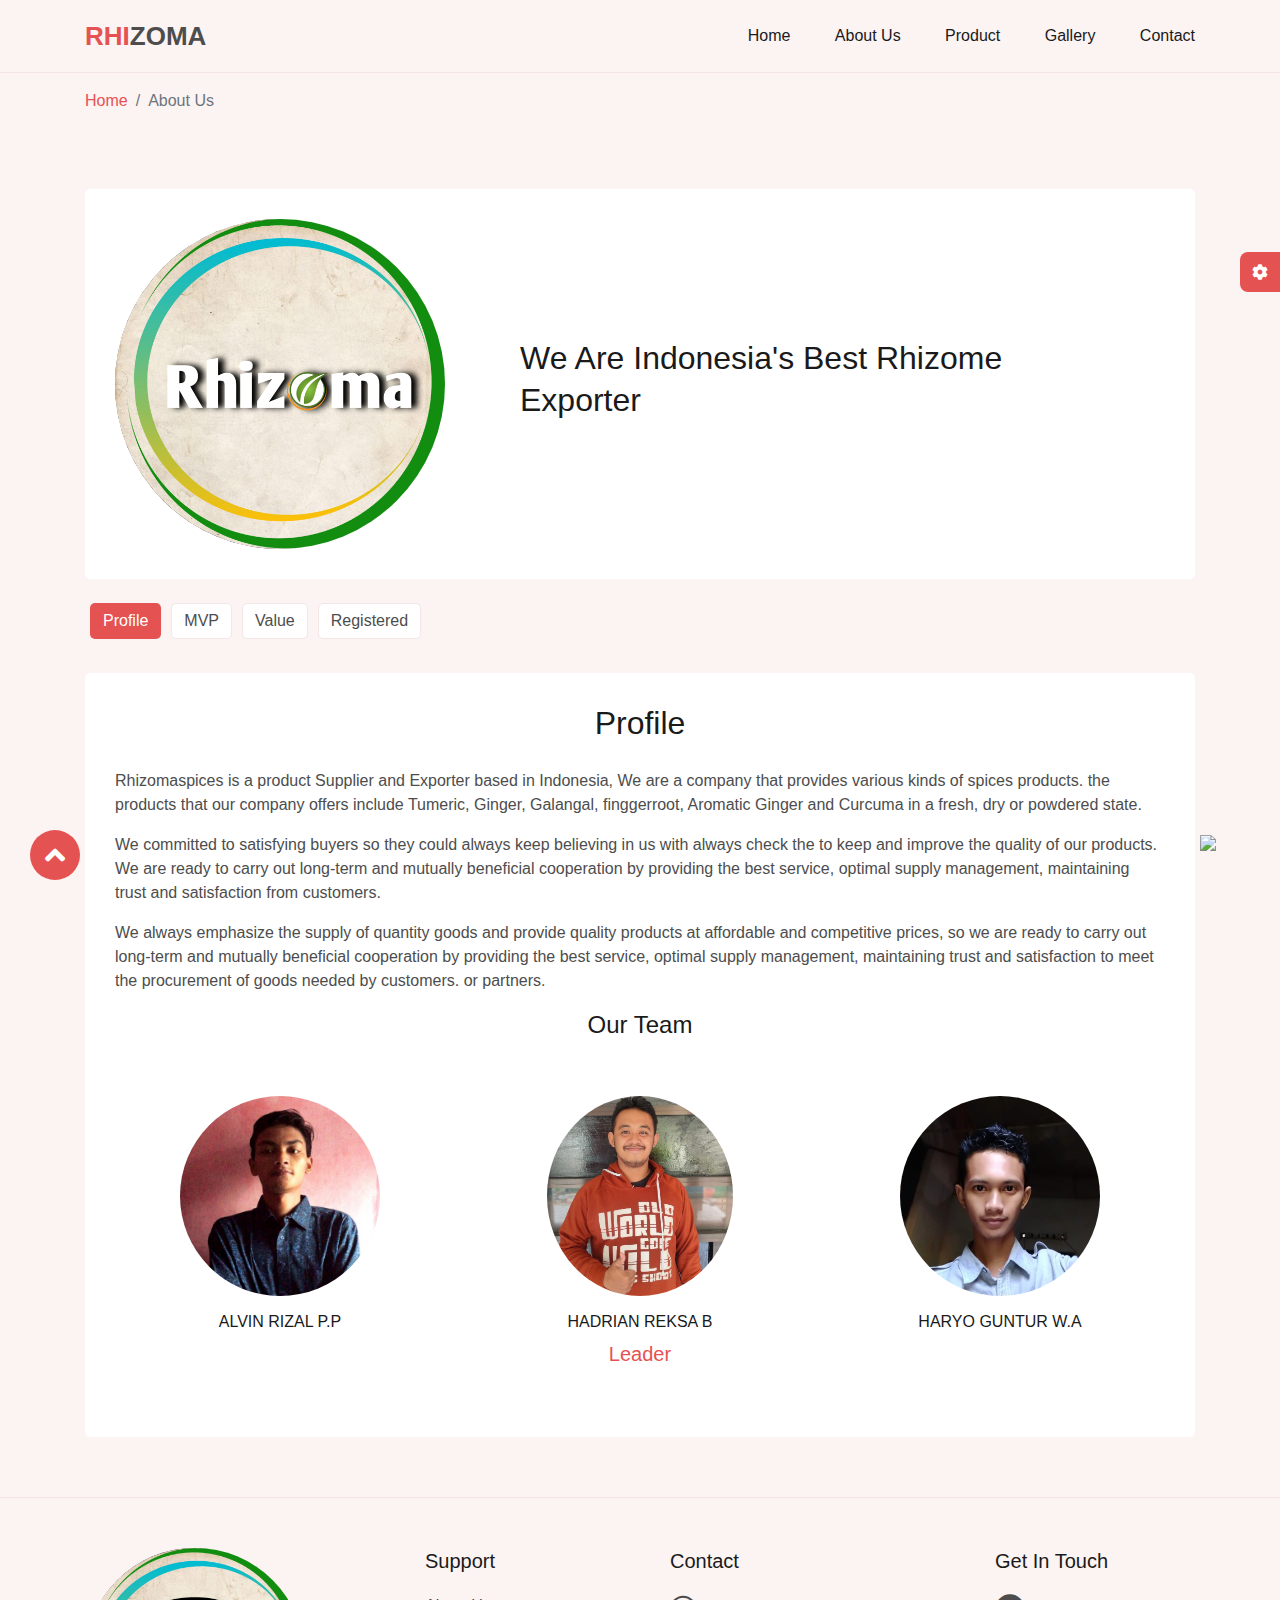
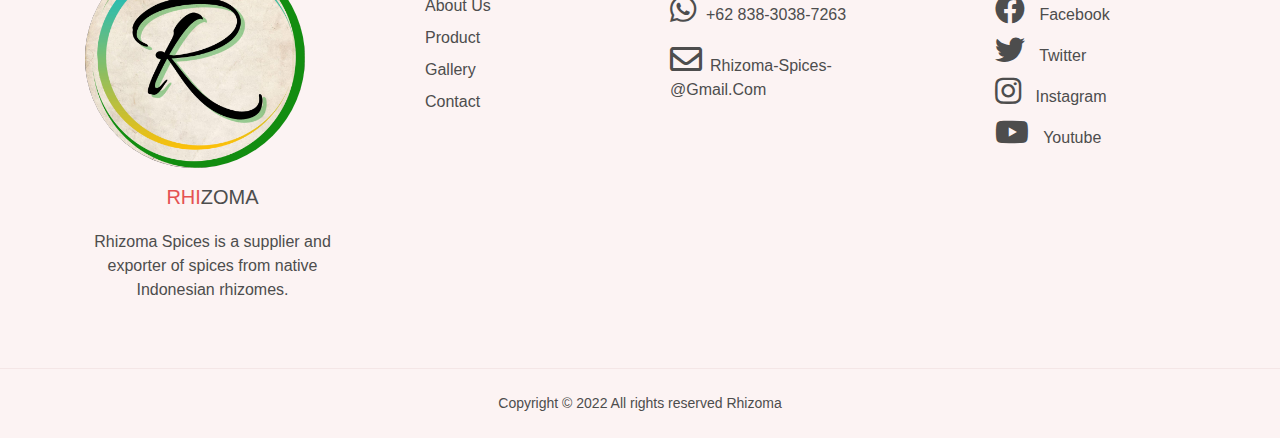
==== about-us.html @ 36c43d06 "first commit" ====
<!DOCTYPE html>
<html lang="en">
  <head>
    <title>About Us</title>
    <meta charset="UTF-8" />
    <meta http-equiv="X-UA-Compatible" content="IE=edge" />
    <meta name="viewport" content="width=device-width, initial-scale=1.0" />
    <link rel="stylesheet" href="css/font-awesome.css" />
    <link rel="stylesheet" href="css/bootstrap.min.css" />
    <link rel="stylesheet" href="css/responsive.css" />
    <link rel="stylesheet" href="css/style.css" />
    <link rel="stylesheet" class="js-color-style" href="css/colors/color-1.css" />
    <link rel="stylesheet" class="js-glass-style" href="css/glass.css" disabled />
  </head>
  <body>
    <!-- page loader start -->
    <div class="page-loader js-page-loader">
      <div></div>
    </div>
    <!-- page loader end -->
    <!-- main wrapper start -->
    <div class="main-wrapper">
      <!-- scroll end -->
      <div class="scroll-up js-scroll-up">
        <i class="fas fa-angle-up fa-2x d-block m-auto align-content-center text-white"></i>
      </div>
      <!-- scroll start -->
      <!-- wa start -->
      <div class="whatsapp">
        <a href="https://wa.me/6283830387263/?text-Hello" target="_blank">
          <img src="https://img.icons8.com/color/96/000000/whatsapp--v5.png" />
        </a>
      </div>
      <!-- wa start -->
      <!-- header start -->
      <header class="header">
        <div class="container">
          <div class="header-main d-flex justify-content-between align-items-center">
            <div class="header-logo">
              <a href="index.html"><span>rhi</span>zoma</a>
            </div>
            <button type="button" class="header-hamburger-btn js-header-menu-toggler">
              <span></span>
            </button>
            <div class="header-backdrops js-header-backdrop"></div>
            <nav class="header-menu js-header-menu">
              <button type="button" class="header-close-btn js-header-menu-toggler">
                <i class="fas fa-times"></i>
              </button>
              <ul class="menu">
                <li class="menu-item"><a href="index.html">Home</a></li>
                <li class="menu-item"><a href="about-us.html">about Us</a></li>
                <li class="menu-item"><a href="product.html">Product</a></li>

                <li class="menu-item"><a href="gallery.html">Gallery</a></li>

                <li class="menu-item"><a href="contact.html">contact</a></li>
              </ul>
            </nav>
          </div>
        </div>
      </header>
      <!-- header end -->
      <!-- breadcrumb start -->
      <div class="breadcrumb">
        <div class="container">
          <nav aria-label="breadcrumb">
            <ol class="breadcrumb mb-0 mt-3">
              <li class="breadcrumb-item"><a href="index.html">Home</a></li>
              <li class="breadcrumb-item active" aria-current="page">About Us</li>
            </ol>
          </nav>
        </div>
      </div>
      <!-- breadcrumb end -->
      <!-- About Us sction start -->
      <!-- page header start -->
      <section class="about-us section-padding">
        <div class="container">
          <div class="row">
            <div class="col-lg-12">
              <div class="about-us-header box">
                <div class="row align-content-center">
                  <div class="col-lg-4 col-md-4 col-sm-4">
                    <div class="img-box">
                      <img src="img/logo/logo1.jpeg" alt="logo" class="rounded-circle gambar-header" />
                    </div>
                  </div>
                  <div class="col-lg-7 col-md-7 col-sm-7 offset-1 m-auto">
                    <h2 class="text-capitalize d-block">we are Indonesia's best rhizome exporter</h2>
                  </div>
                </div>
              </div>
              <!-- page header start -->
              <nav class="about-us-tabs">
                <div class="nav nav-tabs border-0 mt-4" id="nav-tab" role="tablist">
                  <button class="nav-link active" id="profile-tab" data-bs-toggle="tab" data-bs-target="#profile" type="button" role="tab" aria-controls="profile" aria-selected="true">Profile</button>
                  <button class="nav-link" id="vmp-tab" data-bs-toggle="tab" data-bs-target="#vmp" type="button" role="tab" aria-controls="vmp" aria-selected="false">mVP</button>
                  <button class="nav-link" id="value-tab" data-bs-toggle="tab" data-bs-target="#value" type="button" role="tab" aria-controls="value" aria-selected="false">Value</button>
                  <button class="nav-link" id="registered-tab" data-bs-toggle="tab" data-bs-target="#registered" type="button" role="tab" aria-controls="registered" aria-selected="false">registered</button>
                </div>
              </nav>
              <!-- tabs start -->
              <div class="tab-content mt-4" id="nav-tabContent">
                <!-- profile Start -->
                <div class="tab-pane fade show active" id="profile" role="tabpanel" aria-labelledby="profile-tab">
                  <div class="about-us-profile box">
                    <div class="about-us-text">
                      <h2 class="text-capitalize mb-4 text-center">Profile</h2>
                      <p>
                        Rhizomaspices is a product Supplier and Exporter based in Indonesia, We are a company that provides various kinds of spices products. the products that our company offers include Tumeric, Ginger, Galangal,
                        finggerroot, Aromatic Ginger and Curcuma in a fresh, dry or powdered state.
                      </p>
                      <p>
                        We committed to satisfying buyers so they could always keep believing in us with always check the to keep and improve the quality of our products. We are ready to carry out long-term and mutually beneficial
                        cooperation by providing the best service, optimal supply management, maintaining trust and satisfaction from customers.
                      </p>
                      <p>
                        We always emphasize the supply of quantity goods and provide quality products at affordable and competitive prices, so we are ready to carry out long-term and mutually beneficial cooperation by providing the best
                        service, optimal supply management, maintaining trust and satisfaction to meet the procurement of goods needed by customers. or partners.
                      </p>
                    </div>
                    <div class="about-us-profile-img justify-content-center">
                      <div class="row text-center">
                        <h4 class="">Our Team</h4>
                        <!-- gallery item start -->
                        <div class="col-md-4 col-lg-4 col-sm-4 text">
                          <div class="register-item-inner">
                            <div class="img-box">
                              <img src="img/PP/alpin.jpg" alt="register img" class="profile-img rounded-circle mt-lg-5" />
                            </div>
                            <h6 class="text-uppercase mt-3">Alvin rizal p.p</h6>
                          </div>
                        </div>
                        <!-- register item end -->
                        <!-- register item start -->
                        <div class="col-md-4 col-lg-4 col-sm-4">
                          <div class="register-item">
                            <div class="register-item-inner">
                              <div class="img-box section-title">
                                <img src="img/PP/Agam.jpeg" alt="register img" class="profile-img rounded-circle mt-lg-5" />
                                <h6 class="text-uppercase mt-3">Hadrian Reksa B</h6>
                                <h2 class="title">Leader</h2>
                              </div>
                            </div>
                          </div>
                        </div>
                        <!-- register item end -->
                        <!-- register item start -->
                        <div class="col-md-4 col-lg-4 col-sm-4">
                          <div class="register-item-inner">
                            <div class="img-box">
                              <img src="img/PP/guntur.jpeg" alt="" class="profile-img rounded-circle mt-lg-5" />
                            </div>
                            <h6 class="text-uppercase mt-3">Haryo Guntur W.A</h6>
                          </div>
                        </div>
                        <!-- gallery item end -->
                      </div>
                    </div>
                  </div>
                </div>

                <!-- profile End -->
                <!-- mvp start -->
                <div class="tab-pane fade" id="vmp" role="tabpanel" aria-labelledby="vmp-tab">
                  <div class="about-us-mvp box">
                    <div class="about-us-profile-img justify-content-center">
                      <div class="row">
                        <!-- gallery item start -->
                        <div class="col-md-4 col-lg-4 col-sm-4">
                          <div class="">
                            <div class="register-item-inner text-center">
                              <div class="img-box mvp">
                                <h2 class="text-uppercase misi">Mision</h2>
                                <img src="img/VMP/misi.png" alt="register img" class="profile-img rounded-circle" />
                                <p class="w-75">Providing satisfaction to customers with the best service and products</p>
                              </div>
                            </div>
                          </div>
                        </div>
                        <!-- register item end -->
                        <!-- register item start -->
                        <div class="col-md-4 col-lg-4 col-sm-4">
                          <div class="">
                            <div class="register-item-inner text-center">
                              <div class="img-box mvp">
                                <h2 class="text-uppercase visi">vision</h2>
                                <img src="img/VMP/vision.png" alt="" class="profile-img rounded-circle" />
                                <p class="w-75">To become a spice company that can be available all over the world</p>
                              </div>
                            </div>
                          </div>
                        </div>
                        <!-- gallery item end -->
                        <!-- register item start -->
                        <div class="col-md-4 col-lg-4 col-sm-4">
                          <div class="register-item">
                            <div class="register-item-inner text-center">
                              <div class="img-box mvp">
                                <h2 class="text-uppercase purpose">purpose</h2>
                                <img src="img/VMP/purpose.png" alt="register img" class="profile-img rounded-circle" />
                                <p class="w-75 mt-1">Welfare of Indonesian farmers</p>
                              </div>
                            </div>
                          </div>
                        </div>
                        <!-- register item end -->
                      </div>
                    </div>
                  </div>
                </div>
                <!-- mvp end -->
                <!-- value start -->
                <div class="tab-pane fade" id="value" role="tabpanel" aria-labelledby="value-tab">
                  <div class="about-us-value box">
                    <div class="about-us-text">
                      <h2 class="text-capitalize mb-4 text-center">our value</h2>
                    </div>
                    <div class="row value-icon value-icon-satu">
                      <div class="col-lg-6 col-md-6 col-sm-6 text-center">
                        <i class="fas fa-thumbs-up fa-6x"> </i>
                        <h3 class="title mt-3">Quality</h3>
                        <p class="">We always emphasize the provide quality products</p>
                      </div>
                      <div class="col-lg-6 col-md-6 col-sm-6 text-center">
                        <i class="fas fa-handshake fa-6x"></i>
                        <h3 class="title mt-3">Good Cooperation</h3>
                        <p class="">We are ready to carry out longterm and mutually benefical cooperation</p>
                      </div>
                    </div>
                    <div class="row value-icon value-icon-dua mt-5">
                      <div class="col-lg-6 col-md-6 col-sm-6 text-center">
                        <i class="fas fa-parachute-box fa-6x"> </i>
                        <h3 class="title mt-3">Export</h3>
                        <p class="">Provide best quality spices from indonesia to your country</p>
                      </div>
                      <div class="col-lg-6 col-md-6 col-sm-6 text-center">
                        <i class="fas fa-tags fa-6x"></i>
                        <h3 class="title mt-3">Competitive Price</h3>
                        <p class="">Quality products at affordable and competitive prices</p>
                      </div>
                    </div>
                  </div>
                </div>
                <!-- value start -->

                <!-- registered start -->
                <div class="tab-pane fade" id="registered" role="tabpanel" aria-labelledby="registered-tab">
                  <div class="about-us-registered box">
                    <div class="about-us-profile-img justify-content-center">
                      <div class="row text-center">
                        <h2 class="text-capitalize">We Are Registered On</h2>
                        <!-- gallery item start -->
                        <div class="col-md-4 col-lg-4 col-sm-4">
                          <div class="register-item-inner">
                            <div class="img-box">
                              <img src="img/regester/perdagangan.png" alt="register img" class="profile-img" />
                              <h4 class="text-capitalize mt-2 ms-lg-5 ms-md-5 ms-sm-5 ps-lg-2 ps-md-2">MOT</h4>
                            </div>
                          </div>
                        </div>
                        <!-- register item end -->
                        <!-- register item start -->
                        <div class="col-md-4 col-lg-4 col-sm-4">
                          <div class="register-item">
                            <div class="register-item-inner">
                              <div class="img-box">
                                <img src="img/regester/kemenku.png" alt="register img" class="profile-img" />
                                <h4 class="text-capitalize mt-2 ms-lg-5 ms-md-5 ms-sm-5 ps-lg-2 ps-md-2">MOF</h4>
                              </div>
                            </div>
                          </div>
                        </div>
                        <!-- register item end -->
                        <!-- register item start -->
                        <div class="col-md-4 col-lg-4 col-sm-4">
                          <div class="">
                            <div class="register-item-inner">
                              <div class="img-box">
                                <img src="img/regester/itpc.png" alt="" class="profile-img" />
                                <h4 class="text-capitalize mt-2 ms-lg-5 ms-md-5 ms-sm-5 ps-lg-2 ps-md-2">ITPC</h4>
                              </div>
                            </div>
                          </div>
                        </div>
                        <!-- gallery item end -->
                      </div>
                    </div>
                  </div>
                </div>
                <!-- registered end -->
              </div>

              <!-- tabs end -->
            </div>

            <!-- sidebar start-->
            <!-- <div class="col-lg-4">
              <div class="about-us-sidebar box">
                <div class="img-box position-relative" data-bs-toggle="modal" data-bs-target="#video-modal">
                  <img src="img/thumbnail/3.jpg" class="thumbnail" alt="thumbnail" />
                  <div class="play-icon">
                    <div class="i fas fa-play"></div>
                  </div>
                  <p class="text-center">Lorem, ipsum dolor.</p>
                </div>
                <div class="descripsi">
                  <h3>Lorem ipsum dolor sit.</h3>
                </div>
              </div>
            </div> -->
            <!-- sidebar end -->
          </div>
        </div>
      </section>
      <!-- About Us sction end -->

      <!-- footer start -->
      <footer class="footer">
        <div class="footer-top">
          <div class="container">
            <div class="row">
              <div class="col-lg-3 col-md-3 col-sm-3 deskripsi">
                <div class="footer-item">
                  <img src="img/logo/logo.jpeg" class="gambar-logo-footer" alt="logo img" />
                  <h3 class="text-logo-footer mt-3 text-center"><span>rhi</span>zoma</h3>
                  <p class="mt-3 text-center">Rhizoma Spices is a supplier and exporter of spices from native Indonesian rhizomes.</p>
                </div>
              </div>
              <div class="col-lg-3 col-md-3 col-sm-3 support">
                <div class="footer-item">
                  <h3>support</h3>
                  <ul>
                    <li><a href="about-us.html">about us</a></li>
                    <li><a href="product.html">product</a></li>
                    <li><a href="gallery.html">gallery</a></li>
                    <li><a href="contact.html">contact</a></li>
                  </ul>
                </div>
              </div>
              <div class="col-lg-3 col-md-3 col-sm-3 contact">
                <div class="footer-item">
                  <h3>contact</h3>
                  <ul>
                    <li>
                      <a href="https://wa.me/6283830387263/?text-Hello" target="_blank"><i class="fab fa-whatsapp social-icon"></i>+62 838-3038-7263</a>
                    </li>
                    <li>
                      <a href="mailto:rhizomaspices@gmail.com" target="_blank"><i class="far fa-envelope fa-2x mt-2 pe-2"></i>rhizoma-spices-@gmail.com</a>
                    </li>
                  </ul>
                </div>
              </div>
              <div class="col-lg-3 col-md-3 col-sm-3 get-in-touch">
                <div class="footer-item">
                  <ul>
                    <h3>get in touch</h3>
                    <li>
                      <a href="https://www.facebook.com/rhizomaspices" target="_blank"><i class="fab fa-facebook social-icon"></i> facebook</a>
                    </li>
                    <li>
                      <a href="https://twitter.com/RhizomaSpices_" target="_blank"><i class="fab fa-twitter social-icon"></i> twitter</a>
                    </li>
                    <li>
                      <a href="https://www.instagram.com/rhizomaspices" target="_blank"><i class="fab fa-instagram social-icon"></i> instagram</a>
                    </li>
                    <li>
                      <a href="https://www.youtube.com/channel/UCeWsmwsW8YlBxreWWQKba1Q" target="_blank"><i class="fab fa-youtube social-icon"></i> youtube</a>
                    </li>
                    <!-- <li><a href="#"><i class="fab fa-linkedin social-icon "></i> linkedIn</a></li> -->
                  </ul>
                </div>
              </div>
            </div>
          </div>
        </div>
        <div class="footer-bottom">
          <div class="container">
            <p class="m-0 py-4 text-center">Copyright &copy; 2022 All rights reserved Rhizoma</p>
          </div>
        </div>
      </footer>
      <!-- footer end -->
    </div>
    <!-- modal start -->
    <!-- Modal -->
    <!-- <div class="modal fade video-modal js-company-preview-modal" id="video-modal" tabindex="-1" aria-labelledby="exampleModalLabel" aria-hidden="true">
      <div class="modal-dialog modal-lg modal-dialog-centered">
        <div class="modal-content">
          <div class="modal-body p-0">
            <button type="button" class="btn-close" data-bs-dismiss="modal" aria-label="Close">
              <i class="fas fa-times"></i>
            </button>
            <div class="ratio ratio-16x9">
              <video controls class="js-company-preview-video" src="video/Untitled.mov" type="video/mp4"></video>
            </div>
          </div>
        </div>
      </div>
    </div> -->
    <!-- modal end -->

    <!-- Style Switcher Start -->
    <div class="style-switcher js-style-switcher">
      <div class="style-switcher-toggler js-style-switcher-toggler">
        <i class="fas fa-cog"></i>
      </div>
      <h3>Style Switcher</h3>
      <div class="style-switcher-item">
        <p class="mb-2">Theme Colors</p>
        <!-- theme colors -->
        <div class="theme-colors js-theme-colors">
          <button type="button" data-js-theme-color="color-1" class="js-theme-color-item color-1"></button>
          <button type="button" data-js-theme-color="color-2" class="js-theme-color-item color-2"></button>
          <button type="button" data-js-theme-color="color-3" class="js-theme-color-item color-3"></button>
          <button type="button" data-js-theme-color="color-4" class="js-theme-color-item color-4"></button>
          <button type="button" data-js-theme-color="color-5" class="js-theme-color-item color-5"></button>
        </div>
      </div>
      <div class="style-switcher-item">
        <div class="form-check form-switch">
          <input class="form-check-input js-dark-mode" type="checkbox" role="switch" id="dark-mode" />
          <label class="form-check-label" for="dark-mode">Dark Mode</label>
        </div>
      </div>
      <div class="style-switcher-item">
        <div class="form-check form-switch">
          <input class="form-check-input js-glass-effect" type="checkbox" role="switch" id="glass-effect" />
          <label class="form-check-label" for="glass-effect">Glass Effect</label>
        </div>
      </div>
    </div>
    <!-- Style Switcher End -->

    <!-- main wrapper end -->
    <script src="js/main.js"></script>
    <script src="js/bootstrap.bundle.min.js"></script>
  </body>
</html>
---- css/responsive.css ----
@media (max-width: 1199px) {
  .container {
    max-width: 100%;
    --bs-gutter-x: 30px;
  }
  .banner-section .banner-img {
  }
}
@media (max-width: 991px) {
  .header {
    padding: 12px 0;
  }
  .header .header-hamburger-btn,
  .header .header-close-btn,
  .header .header-backdrop {
    display: block;
  }
  .header-hamburger-btn {
    height: 34px;
    width: 40px;
    cursor: pointer;
    border: 0;
    background-color: transparent;
  }
  .header-hamburger-btn span {
    display: block;
    height: 2px;
    width: 24px;
    background-color: var(--black-90);
    position: relative;
    margin: auto;
  }

  .header-hamburger-btn span::before,
  .header-hamburger-btn span::after {
    content: "";
    position: absolute;
    left: 0;
    width: 100%;
    height: 100%;
    background-color: var(--black-90);
  }
  .header-hamburger-btn span::before {
    top: -7px;
  }
  .header-hamburger-btn span::after {
    top: 7px;
  }
  .header-close-btn {
    height: 40px;
    width: 40px;
    background-color: var(--main-color);
    position: absolute;
    left: 15px;
    top: 15px;
    color: var(--WHITE);
    border-radius: 5px;
    cursor: pointer;
    border: none;
  }

  .header .header-menu {
    position: fixed;
    width: 300px;
    height: 100vh;
    top: 0;
    right: -300px;
    z-index: 1000;
    padding: 70px 0 50px;
    transition: all 0.5s ease;
    background-color: var(--white);
    box-shadow: var(--shadow);
    overflow: auto;
    overflow-y: auto;
    visibility: hidden;
  }
  .header-menu.open {
    right: 0;
    visibility: visible;
  }
  .header .menu .menu-item {
    display: block;
    margin: 0;
  }
  .header .menu .menu-item > a {
    display: flex;
    justify-content: space-between;
    align-items: center;
    padding: 12px 15px;
    border: 1px solid var(--border-color-1);
  }
  .header-backdrops {
    position: fixed;
    z-index: 999;
    left: 0;
    top: 0;
    height: 100%;
    width: 100%;
    opacity: 0;
    transition: all 0.5s ease;
    visibility: hidden;
    background-color: var(--white);
  }
  .header-backdrops.active {
    visibility: visible;
    opacity: 0.8;
  }
  .circular-img {
    max-width: 280px;
    top: 40px;
  }

  .circular-img-circle {
    height: 280px;
    width: 280px;
  }
  .banner-text h1 {
    font-size: 35px;
  }
  .section-title .sub-title {
    font-size: 30px;
  }
  .about-us-sidebar {
    margin-top: 30px;
  }
}
@media (max-width: 767px) {
  .container {
    --bs-gutter-x: 15px;
  }
  .box {
    padding: 20px 15px;
  }
  .banner-text h1 {
    font-size: 24px;
  }
  .section-title .title,
  h3,
  .banner-text h2 {
    font-size: 18px;
  }
  .section-title .sub-title {
    font-size: 22px;
  }
  .about-us .gambar-about-us {
    width: 70%;

    margin-bottom: 20px;
  }
  .about-us {
    text-align: center;
  }
  .banner-section {
    text-align: center;
  }
  .about-us .text-about-us {
    padding-left: 0;
    margin: auto;
  }
  #nav-tabContent .section-title .title h2,
  #nav-tabContent .section-title .sub-title p {
    text-align: start;
  }
  .footer {
    display: block;
    text-align: center;
  }
  /* .deskripsi .gambar-logo-footer {
    margin-left: 185px;
  }
  .deskripsi h3 {
    padding-left: 180px;
  }
  .deskripsi p {
    margin-left: 180px;
  } */
  .main-wrapper .scroll-up {
    display: none;
  }
}
@media (max-width: 575px) {
  body {
    min-height: 100vh;
    min-width: 100vw;
    width: 100vw;
    overflow-x: hidden;
  }
  .footer {
    text-align: center;
  }
  .support {
    padding-right: 70px;
    margin-bottom: 20px;
  }
  .contact {
    padding-right: 30px;
    margin-bottom: 10px;
  }
  .get-in-touch {
    margin-top: 20px;
    padding-right: 70px;
  }
  .about-us .gambar-header {
    width: 70%;
    height: 70%;
    margin-bottom: 10px;
  }
  .mvp img {
    margin-top: 0;
    bottom: 200px;
  }
  .mvp .visi,
  .mvp .purpose {
    margin-top: 30px;
    margin-bottom: 0px;
  }
  .mvp .misi {
    margin-bottom: 0;
  }
  .mvp p {
    text-align: center;
    margin: auto;
    padding-left: 25px;
  }
  #registered h4 {
    text-align: center;
    margin-left: 65px;
  }
  .gambar-product-1 {
    display: block;
    margin: auto;
    text-align: center;
    width: 50%;
    height: 50%;
  }
  .tab-content h2 {
    margin-bottom: 30px;
  }
  .product .container .img-box {
    width: 200px;
    height: 200px;
  }
  .product .container .img-box::before {
    width: 230px;
    height: 230px;
  }
  .product .container .img-box::after {
    width: 260px;
    height: 260px;
  }
  .banner-section .banner-text h1 {
    font-size: 35px;
  }
  .banner-section .banner-text p {
    font-size: 18px;
    text-align: justify;
    word-spacing: 0;
  }
  .about-us .text-about-us p {
    font-size: 18px;
    text-align: justify;
    word-spacing: 0;
  }
  .about-us-text {
    font-size: 18px;
    text-align: justify;
    word-spacing: 0%;
  }
  .banner-section .banner-text span {
    font-size: 40px;
  }
  .product .text-1 p {
    font-size: 18px;
  }
  body .section-title .title {
    font-size: 18px;
  }
  body .section-title .sub-title {
    font-size: 30px;
  }
  body .choose-us {
    margin-left: 45px;
  }
  body .choose-us .competive {
    margin-top: 10px;
  }
}
---- css/style.css ----
/* -------------------------------------
    *********************** table of contents********************
    01. google fonts
    02. =variable
    03. overrides variable for - theme dark
    04. =base
    05. =box
    06. =customized bootstrap calsses
    07. =animation keyframes
    08. =section - padding , title
    09. =buttons
    10. =page loader
    11. =circular img
    12. =forms
    13. =video modal
    14. =pagination
    15. =breadcrumb
    16. =tabs
    17. =buble animation
    18. =style switcher
    19. =header
    20. =footer
    21. =banner section
    22. =about us section
    23. =prodact section
    24. gallery-section
    25. =process
    26. =contact

---------------------------------------- */

/*---------------------------------------
    01. google fonts
 ---------------------------------------*/
@import url("https://fonts.googleapis.com/css2?family=Poppins:wght@300;400;500;600;700&display=swap");
@import url("colors/color-1.css");
/* @value --secondary-color from "colors/colors-1.css"; */
/* ---------------------------------------
    02. =variable 
---------------------------------------*/
:root {
  --orange: hsl(36, 80%, 50%);
  --white: hsl(0, 0%, 100%);
  --WHITE: hsl(0, 0%, 100%);
  --BLACK: hsl(0, 0%, 0%);
  --black-90: hsl(0, 0%, 10%);
  --black-70: hsl(0, 0%, 30%);
  --black-alpha-40: hsla(0, 0%, 0%, 0.4);
  --yellow-light: hsl(44, 95%, 83%);
  --green-light: hsl(158, 68%, 75%);
  --red-light: hsl(0, 84%, 80%);
  --orange-light: hsl(22, 85%, 80%);
  --select-box-bg-color: hsl(0, 0%, 100%);
  --border-color-1: hsl(0, 0%, 90%);
}
/* ---------------------------------------
    03. overrides variable for - theme dark
--------------------------------------- */
body.t-dark {
  --body-bg-color: hsl(240, 10%, 19%);
  --black-70: hsl(0, 0%, 87%);
  --black-90: hsl(0, 0%, 100%);
  --shadow: 0 0 10px hsla(0, 0%, 0%, 0.08);
  --white: hsl(240, 8%, 21%);
  --select-box-bg-color: hsl(240, 8%, 21%);
  --border-color-2: hsl(240, 9%, 25%);
  --border-color-1: hsl(240, 9%, 30%);
}
/*---------------------------------------
     04. =base 
---------------------------------------*/
body {
  background-color: var(--body-bg-color);
  font-family: "Poppins", sans-serif;
  font-size: 16px;
  font-weight: 300;
  color: var(--black-70);
  min-height: 100vh;

  width: 100vw;
  overflow-x: hidden;
}
a {
  color: var(--main-color);
  text-decoration: none;
}
a:hover {
  color: var(--main-color);
}
img {
  max-width: 100%;
}
ul {
  list-style: none;
  margin: 0;
  padding: 0;
}
h1,
h2,
h3,
h4,
h5,
h6 {
  color: var(--black-90);
  line-height: 1.3;
}
h3 {
  font-size: 20px;
}
::selection {
  color: var(--WHITE);
  background-color: var(--main-color);
}

/* ---------------------------------------
    05. =box 
---------------------------------------*/
.box {
  background-color: var(--white);
  border-radius: 5px;
  box-shadow: var(--shadow);
  padding: 30px;
}
/*---------------------------------------
    06. =customized bootstrap calsses
 --------------------------------------- */
.container {
  --bs-gutter-x: 15px;
  max-width: 1140px;
}
.row {
  --bs-gutter-x: 30px;
}
/*---------------------------------------
    07. =animation keyframes
  ---------------------------------------*/
@keyframes spin {
  0% {
    transform: rotate(0deg);
  }
  100% {
    transform: rotate(360deg);
  }
}
@keyframes bubble {
  0% {
    transform: translateY(0vh);
    opacity: 0;
  }
  5%,
  95% {
    opacity: 1;
  }
  100% {
    transform: translateY(-100vh);
    opacity: 0;
  }
}
@keyframes loader {
  0% {
    transform: rotate(0deg);
  }
  25%,
  50% {
    transform: rotate(180deg);
  }
  75%,
  100% {
    transform: rotate(360deg);
  }
}
@keyframes LoaderIn {
  0%,
  25%,
  100% {
    height: 0%;
  }
  50%,
  75% {
    height: 100%;
  }
}
/*---------------------------------------
    08. =section - padding , title 
--------------------------------------- */
.section-padding {
  padding: 60px 0;
}
.section-title {
  margin-bottom: 40px;
}
.section-title .title {
  font-size: 20px;
  color: var(--main-color);
  text-transform: capitalize;
}
.section-title .sub-title {
  font-size: 35px;
  font-weight: 600;
  color: var(--black-90);
}
/*---------------------------------------
    09. =buttons 
 ---------------------------------------*/
.btn-theme {
  background-color: var(--main-color);
  color: var(--WHITE);
  font-size: 16px;
  text-transform: capitalize;
  font-weight: 500;
  padding: 8px 20px;
  transition: all 0.3s ease;
}
.btn-theme:hover {
  color: var(--WHITE);
  background-color: var(--button-hover-color);
}
.btn-theme:focus {
  box-shadow: 0 0 8px var(--main-color);
}
.btn-theme .fas {
  margin-left: 9px;
  margin-right: -2px;
}
.btn-form {
  height: 48px;
}
/* ---------------------------------------
    10. =page loader
 ---------------------------------------*/
.page-loader {
  position: fixed;
  left: 0;
  top: 0;
  height: 100%;
  width: 100%;
  z-index: 1001;
  display: flex;
  background-color: var(--WHITE);
}
.page-loader.face-out {
  opacity: 0;
  transform: all 0.6s ease;
}
.page-loader div {
  margin: auto;
  height: 32px;
  width: 32px;
  border: 4px solid var(--main-color);
  position: relative;
  animation: loader 2s linear infinite;
}
.page-loader div::before {
  content: "";
  position: absolute;
  width: 100%;
  height: 100%;
  background-color: var(--main-color);
  left: 0;
  top: 0;
  animation: LoaderIn 2s linear infinite;
}
/*--------------------------------------- 
    11. =circular img 
---------------------------------------*/

.circular-img {
  background-color: #ff9966;
  max-width: 360px;
  margin: auto;
  position: relative;
  border-radius: 50%;
  z-index: 1;
}
.circular-img-inner {
  background-color: azure;
  text-align: center;
  border-radius: 50%;
  overflow: hidden;
}
.circular-img-circle {
  height: 360px;
  width: 360px;
  position: absolute;
  left: 0;
  bottom: 0;
  border-radius: 50%;
}
.circular-img img {
  position: relative;
  z-index: 1;
  height: 360px;
}
/*---------------------------------------
    12. =forms 
--------------------------------------- */
.form-title {
  font-size: 24px;
  margin: 0 0 30px;
  font-weight: 600;
}
.form-control::placeholder {
  color: var(--black-70);
}
.form-group {
  margin-bottom: 25px;
  position: relative;
}
.form-control {
  height: 40px;
  border-color: var(--border-color-1);
  color: var(--black-90);
  background-color: transparent;
}
.form-control:focus {
  background-color: transparent;
  border-color: var(--border-color-1);
  color: var(--black-90);
  box-shadow: none;
}
/*---------------------------------------
     13. =video modal 
 ---------------------------------------*/
.video-modal .btn-close {
  width: 35px;
  height: 35px;
  background-image: none;
  border-radius: 50%;
  opacity: 1;
  z-index: 1;
  right: 0;
  top: -35px;
  position: absolute;
  color: var(--WHITE);
  font-size: 16px;
  padding: 0;
}
.video-modal .modal-content {
  border: 0;
}
.img-modal .btn-close {
  width: 35px;
  height: 35px;
  background-image: none;
  border-radius: 50%;
  opacity: 1;
  z-index: 1;
  right: 0;
  top: -35px;
  position: absolute;
  color: var(--WHITE);
  font-size: 16px;
  padding: 0;
}
.img-modal .modal-content {
  border: 0;
}
.gallery-item {
  cursor: pointer;
}
/*---------------------------------------
     14. =pagination 
 ---------------------------------------*/
/* ---------------------------------------
    15. =breadcrumb 
---------------------------------------*/
.breadcumb-nav {
  padding: 10px 0;
}
.breadcumb-nav .breadcumb-item {
  font-size: 14px;
  text-transform: capitalize;
}
.breadcumb-nav .breadcumb-item + .breadcumb-item::before,
.breadcumb-nav .breadcumb-item.active {
  color: var(--black-70);
}
/*---------------------------------------
    16. =tabs 
 ---------------------------------------*/
.nav-tabs .nav-link {
  background-color: var(--white);
  text-transform: capitalize;
  border-color: var(--border-color-2);
  padding: 5px 12px;
  margin: 0 5px 10px;
  border-radius: 5px;
  color: var(--black-70);
  font-size: 16px;
}
.nav-tabs .nav-link:hover {
  border-color: var(--border-color-2);
}
.nav-tabs .nav-link.active {
  background-color: var(--main-color);
  border-color: transparent;
  color: var(--WHITE);
}
/* ---------------------------------------
    17. =buble animation 
---------------------------------------*/
.bubble-animation-item {
  position: absolute;
  height: 20px;
  width: 20px;
  border-radius: 50%;
  border: 2px solid transparent;
  z-index: -1;
}
.bubble-animation-item:nth-child(1) {
  border-color: var(--yellow-light);
  top: 110%;
  left: 10%;
  animation: bubble 30s linear infinite;
}
.bubble-animation-item:nth-child(2) {
  border-color: var(--green-light);
  top: 60%;
  left: 50%;
  animation: bubble 40s linear infinite;
}
.bubble-animation-item:nth-child(3) {
  border-color: var(--red-light);
  top: 90%;
  left: 90%;
  animation: bubble 50s linear infinite;
}
.bubble-animation-item:nth-child(4) {
  border-color: var(--red-light);
  top: 80%;
  left: 60%;
  animation: bubble 60s linear infinite;
}
.bubble-animation-item:nth-child(5) {
  border-color: var(--green-light);
  top: 30%;
  left: 10%;
  animation: bubble 70s linear infinite;
}
.bubble-animation-item:nth-child(6) {
  border-color: var(--red-light);
  top: 20%;
  left: 30%;
  animation: bubble 70s linear infinite;
}
.bubble-animation-item:nth-child(7) {
  border-color: var(--yellow-light);
  top: 100%;
  left: 5%;
  animation: bubble 60s linear infinite;
}
.bubble-animation-item:nth-child(8) {
  border-color: var(--green-light);
  top: 70%;
  left: 33%;
  animation: bubble 70s linear infinite;
}
.bubble-animation-item:nth-child(9) {
  border-color: var(--red-light);
  top: 107%;
  left: 65%;
  animation: bubble 80s linear infinite;
}
/*---------------------------------------
    18. =style switcher
  ---------------------------------------*/
.style-switcher {
  width: 250px;
  position: fixed;
  height: 100%;
  background-color: var(--white);
  right: -250px;
  top: 0;
  z-index: 10;
  padding: 30px;
  box-shadow: var(--shadow);
  transition: right 0.3s ease;
}
.style-switcher.open {
  right: 0px;
}
.style-switcher-toggler {
  height: 40px;
  width: 40px;
  position: absolute;
  top: 28%;
  left: -40px;
  background-color: var(--main-color);
  color: var(--WHITE);
  display: flex;
  align-items: center;
  justify-content: center;
  border-radius: 8px 0 0 8px;
  cursor: pointer;
}
.style-switcher h3 {
  font-size: 25px;
  text-transform: capitalize;
  border-bottom: 1px solid var(--border-color-2);
  padding: 0 0 10px;
}
.style-switcher-item {
  padding: 10px 0;
  border-bottom: 1px solid var(--border-color-1);
}
.theme-colors button {
  height: 30px;
  width: 30px;
  border: none;
  border-radius: 50%;
  vertical-align: middle;
  border-radius: 50%;
  padding: 0;
  position: relative;
}
.theme-colors button::before {
  content: "\f00c";
  font-family: "Font Awesome 5 Free";
  font-weight: 900;
  font-size: 12px;
  color: var(--WHITE);
  position: absolute;
  transition: all 0.3s ease;
  left: 50%;
  top: 50%;
  transform: translate(-50%, -50%);
  opacity: 0;
}
.theme-colors button.active::before {
  opacity: 1;
}
.theme-colors .color-1 {
  background-color: hsl(0, 74%, 61%);
}
.theme-colors .color-2 {
  background-color: hsl(230, 74%, 61%);
}
.theme-colors .color-3 {
  background-color: hsl(36, 74%, 61%);
}
.theme-colors .color-4 {
  background-color: hsl(277, 74%, 61%);
}
.theme-colors .color-5 {
  background-color: hsl(164, 74%, 61%);
}
/* ---------------------------------------
    19. =header 
---------------------------------------*/
.header {
  border-bottom: 1px solid var(--border-color-2);
}
.header-logo a {
  font-size: 26px;
  text-transform: uppercase;
  font-weight: 700;
  color: var(--black-70);
}
.header-logo span {
  color: var(--main-color);
}
.header .menu-item {
  display: inline-block;
  margin-left: 40px;
  position: relative;
}
.header .menu-item > a {
  display: block;
  padding: 24px 0;
  font-weight: 400;
  color: var(--black-90);
  text-transform: capitalize;
  transition: color 0.3s ease;
}
.header .sub-menu-item a:hover,
.header .menu-item > a:hover {
  color: var(--main-color);
}

.header .menu-item > a i {
  font-size: 13px;
  margin-left: 3px;
  pointer-events: none;
}
.header .sub-menu {
  position: absolute;
  top: 100%;
  background-color: var(--white);
  left: 0;
  width: 210px;
  border-radius: 5px;
  box-shadow: var(--shadow);
  transition: all 0.3s ease;
  z-index: 2;
  visibility: hidden;
  opacity: 0;
  transform: translateY(10px);
}
@media (min-width: 992px) {
  .header .menu-item:hover > .sub-menu {
    visibility: visible;
    opacity: 1;
    transform: translateY(0);
  }
}
.header .sub-menu a {
  display: block;
  padding: 10px 20px;
  color: var(--black-90);
  text-transform: capitalize;
  font-weight: 400;
  transition: color 0.3s ease;
}
.header .header-backdrop,
.header-close-btn,
.header-hamburger-btn {
  display: none;
}

/* ---------------------------------------
    20. =footer
--------------------------------------- */
.footer-top {
  padding: 50px;
  border-top: 1px solid var(--border-color-2);
}
.footer-item {
  margin: 0 0 30;
}
.footer-item h3 {
  text-transform: capitalize;
  margin: 0 0 20px;
}
.footer-item .text-logo-footer {
  color: var(--black-70);
  text-transform: uppercase;
}
.footer-item .text-logo-footer span {
  color: var(--main-color);
  /* margin-left: 60px; */
}
.footer-item ul li:not(:last-child) {
  margin-bottom: 8px;
}
.footer-item ul a {
  text-transform: capitalize;
  color: var(--black-70);
  transition: color 0.3s ease;
  position: relative;
}
.footer-item ul a:hover {
  color: var(--main-color);
}
.footer-item ul a::before {
  content: "";
  position: absolute;
  left: 0;
  bottom: 0;
  width: 0%;
  height: 1px;
  background-color: var(--main-color);
  transition: width 0.3s ease;
}
.footer-item ul a:hover::before {
  width: 100%;
}
.footer-item ul a .social-icon {
  margin-right: 10px;
  font-size: 30px;
}
.gambar-logo-footer {
  width: 220px;
  border-radius: 50%;
}
.footer-bottom {
  border-top: 1px solid var(--border-color-2);
}
.footer-bottom p {
  font-size: 14px;
}
.support {
  padding-left: 70px;
}
.get-in-touch {
  padding-left: 70px;
}
.contact {
  padding-left: 30px;
}

/*---------------------------------------
    21. =banner section
  ---------------------------------------*/
.banner-section {
  position: relative;
  padding: 80px 0;
  min-height: 680px;
}
.banner-text h2 {
  font-size: 20px;
  color: var(--main-color);
}
.banner-text h1 {
  font-size: 45px;
  font-weight: 700;
}
.banner-text span {
  font-size: 50px;
  font-weight: 700;
}
/* .banner-section .circular-img-circle {
  background-color: var(--red-light);
  margin-bottom: 200px;
  border-radius: 50%;
} */

.banner-img .gambar-banner {
  border-radius: 50%;
}

/*---------------------------------------
    22. =about us section
 --------------------------------------- */
.about-us .circular-img-circle {
  background-color: var(--yellow-light);
}
.gambar-about-us {
  top: 40px;
  border-radius: 50%;
  /* height: 50%; */
}
.about-us .circular-img {
  bottom: 50px;
}
.about-us .img-box {
  border-radius: 50%;
}
.about-us-sidebar .img-box {
  width: 100%;
}
.about-us-sidebar .img-box .thumbnail {
  width: 100%;
}
.about-us-sidebar .img-box {
  margin-bottom: 20px;
  border-radius: 5px;
  overflow: hidden;
  cursor: pointer;
}
.about-us-sidebar .img-box::before {
  content: "";
  position: absolute;
  left: 0;
  top: 0;
  height: 100%;
  width: 100%;
  background-color: var(--black-alpha-40);
}
.about-us-sidebar .img-box .play-icon {
  position: absolute;
  width: 50px;
  height: 50px;
  top: 42%;
  left: 50%;
  transform: translate(-50%, -50%);
  background-color: var(--main-color);
  font-size: 16px;
  display: flex;
  align-items: center;
  justify-content: center;
  border-radius: 50%;
  color: var(--WHITE);
}
.about-us-sidebar .img-box p {
  position: absolute;
  color: var(--WHITE);
  top: calc(50% + 20px);
  font-weight: 500;
  width: 100%;
}
.about-us-profile-img .img-box .profile-img {
  margin-top: 20px;
  /* width: 150px; */
  height: 200px;
}
.about-us .value-icon {
  color: var(--main-color);
}

.about-us-registered h4 {
  margin-right: 65px;
}
.register-item-inner p {
  margin-left: 25px;
}

/*---------------------------------------
    23. =prodact section
 --------------------------------------- */

.product .img-box {
  height: 300px;
  width: 300px;
  background-color: var(--red-light);
  margin: 30px auto 50px;
}
.product .img-box::before,
.product .img-box::after {
  content: "";
  position: absolute;
  border-radius: 50%;
  border: 1px solid var(--red-light);
  animation: spin 15s linear infinite;
}
.product .img-box::before {
  height: 330px;
  width: 330px;
  left: -15px;
  top: -15px;
  border-left: 1px solid transparent;
}
.product .img-box::after {
  height: 360px;
  width: 360px;
  left: -30px;
  top: -30px;
  border-right: 1px solid transparent;
}
.product .carousel-control-prev,
.product .carousel-control-next {
  position: relative;
  height: 35px;
  width: 35px;
  background-color: var(--main-color);
  display: inline-block;
  border-radius: 50%;
  margin: 0 4px;
}
.product .decoration-circles-item {
  position: absolute;
  border-radius: 50%;
  opacity: 0.4;
}
.product .decoration-circles-item:nth-child(1) {
  left: 10%;
  top: 20%;
  height: 30px;
  width: 30px;
  background-color: var(--yellow-light);
}
.product .decoration-circles-item:nth-child(2) {
  left: 40%;
  top: 40%;
  height: 50px;
  width: 50px;
  background-color: var(--yellow-light);
}
.product .decoration-circles-item:nth-child(3) {
  left: 70%;
  top: 70%;
  height: 30px;
  width: 30px;
  background-color: var(--green-light);
}
.product .decoration-circles-item:nth-child(4) {
  left: 20%;
  top: 50%;
  height: 20px;
  width: 20px;
  background-color: var(--red-light);
}
.product .decoration-imgs-item {
  position: absolute;
  border-radius: 50%;
  opacity: 0.4;

  /* border-radius: 360px 360px 360px 360px; */
}
.product .decoration-imgs-item:nth-child(1) {
  left: 20%;
  top: 30%;
  height: 60px;
  width: 60px;

  background-color: var(--yellow-light);
}
.product .decoration-imgs-item:nth-child(2) {
  left: 85%;
  top: 40%;
  height: 80px;
  width: 80px;
  background-color: var(--red-light);
}
.product .decoration-imgs-item:nth-child(3) {
  left: 10%;
  top: 60%;
  height: 40px;
  width: 40px;
  background-color: var(--green-light);
}
/* .product .decoration-imgs-item:nth-child(4) {
  left: 40%;
  top: 40%;
  height: 10px;
  width: 50px;
  background-color: var(--yellow-light);
}
.product .decoration-imgs-item:nth-child(5) {
  left: 60%;
  top: 60%;
  height: 20px;
  width: 30px;
  background-color: var(--yellow-light);
}
.product .decoration-imgs-item:nth-child(6) {
  left: 60%;
  top: 60%;
  height: 20px;
  width: 30px;
  background-color: var(--yellow-light);
} */
.img-box .gambar-product {
  height: 180px;
  width: 200px;
}
#Turmeric .item:hover {
  filter: brightness(80%);
}
#Turmeric .item {
  transition: 0.5s ease-in-out;
}
.gambar-product {
  border-radius: 50%;
  width: 80%;
  height: 80%;
}

/*---------------------------------------
     25. =Gallery
 ---------------------------------------*/
.gallery-item {
  margin-bottom: 30px;
  position: relative;
}
.gallery-item .img-box img {
  width: 100%;
  border-radius: 5px;
}
.gallery-item .link {
  color: var(--black-70);
  display: inline-block;
}
.gallery-item.title {
  text-transform: capitalize;
  margin: 15px;
  transition: color 0.3s ease;
}
.gallery-item:hover .title {
  color: var(--main-color);
}
.gallery-item .logo {
  text-transform: capitalize;
  margin: 0 0 12px;
}
.gallery-item .logo img {
  width: 30px;
  border-radius: 50%;
  margin-right: 5px;
}
.gallery-section img {
  cursor: pointer;
}
/*--------------------------------------- 
    26. =our value 
---------------------------------------*/
.icon {
  color: var(--main-color);
}

.choose-us-text .deskripsi-icon {
  color: var(--black-70);
  display: inline-block;
}
/*--------------------------------------- 
    26. =registered 
---------------------------------------*/
.register-item .kemenku {
  height: 120px;
}
.register-item .itpc {
  height: 90px;
}
.gambar-register {
  padding: 0 20px 0 20px;
}
.gambar .gambar-register {
  height: 250px;
}

/* slider */
/* slider */
@import url("https://fonts.googleapis.com/css2?family=Noto+Sans+HK&display=swap");
html {
  scroll-behavior: smooth;
}
body {
  font-family: "Noto Sans HK", sans-serif;
  /* background: #fff; */
}
.slider {
  margin-bottom: 30px;
  position: relative;
}
.slider .owl-item.active.center .slider-card {
  transform: scale(1.15);
  opacity: 1;
  background: #ff9966; /* fallback for old browsers */
  background: -webkit-linear-gradient(to bottom, #ff5e62, #ff9966); /* Chrome 10-25, Safari 5.1-6 */
  background: linear-gradient(to bottom, #ff5e62, #ff9966); /* W3C, IE 10+/ Edge, Firefox 16+, Chrome 26+, Opera 12+, Safari 7+ */
  color: #fff;
}
.slider-card {
  background: #fff;
  padding: 0px 0px;
  margin: 50px 15px 90px 15px;
  border-radius: 5px;
  box-shadow: 0 15px 45px -20px rgb(0 0 0 / 73%);
  transform: scale(0.9);
  opacity: 0.5;
  transition: all 0.3s;
}
.slider-card img {
  border-radius: 5px 5px 0px 0px;
}
.owl-nav .owl-prev {
  position: absolute;
  top: calc(50% - 25px);
  left: 0;
  opacity: 1;
  font-size: 30px !important;
  z-index: 1;
}
.owl-nav .owl-next {
  position: absolute;
  top: calc(50% - 25px);
  right: 0;
  opacity: 1;
  font-size: 30px !important;
  z-index: 1;
}
.owl-dots {
  text-align: center;
}
.owl-dots .owl-dot {
  height: 10px;
  width: 10px;
  border-radius: 10px;
  background: #ccc !important;
  margin-left: 3px;
  margin-right: 3px;
  outline: none;
}
.owl-dots .owl-dot.active {
  background: var(--main-color) !important;
}
/* }<gwmw style="display:none;"><gwmw style="display:none;"><gwmw style="display:none;"><gwmw style="display:none;"><gwmw style="display:none;"><gwmw style="display:none;"><gwmw style="display:none;"><gwmw style="display:none;"><gwmw style="display:none;"></gwmw><gwmw style="display:none;"></gwmw></gwmw><gwmw style="display:none;"></gwmw></gwmw></gwmw></gwmw><gwmw style="display:none;"> */
/* Contact */
textarea.form-control {
  height: 250px;
  resize: none;
}

/* map */
.map {
  /* border: 1px solid var(--main-color); */
  display: flex;
}
.map-text {
  margin-top: 30px;
}
/* scroll up */
.scroll-up {
  position: fixed;
  bottom: 20px;
  left: 30px;
  z-index: 30;
  display: flex;
  height: 50px;
  width: 50px;
  background-color: var(--main-color);
  border-radius: 50%;
  cursor: pointer;
  visibility: visible;
}
.whatsapp {
  position: fixed;
  bottom: 20px;
  right: 30px;
  z-index: 30;
  display: flex;
  height: 50px;
  width: 50px;
}
.gallery-section .item {
  transition: 0.5s ease-in-out;
}
.gallery-section .item:hover {
  filter: brightness(80%);
}
---- css/colors/color-1.css ----
:root {
  --hue-value-1: 0;
  --hue-value-2: 230;
  --main-color: hsl(var(--hue-value-1), 74%, 61%);
  --button-hover-color: hsl(var(--hue-value-1), 57%, 53%);
  --body-bg-color: hsl(var(--hue-value-1), 63%, 97%);
  --border-color-2: hsl(var(--hue-value-1), 40%, 93%);
  --shadow: 0 0 10px hsl(var(--hue-value-1), 40% 90%);
  --body-gradient-bg-color-1: hsla(var(--hue-value-1), 100%, 50%, 0.2);
  --body-gradient-bg-color-2: hsla(var(--hue-value-2), 100%, 50%, 0.2);
  --decoration-bg-color-1: hsl(var(--hue-value-1), 100%, 70%);
  --decoration-bg-color-2: hsl(var(--hue-value-2), 100%, 70%);
}
---- css/glass.css ----
html::before,
html::after {
  content: "";
  position: fixed;
  z-index: -2;
  border-radius: 50%;
}
html::before {
  height: 100px;
  width: 100px;
  top: 130px;
  left: calc(50% - 650px);
  background-image: linear-gradient(to right bottom, var(--decoration-bg-color-1), var(--WHITE));
}
html::after {
  height: 150px;
  width: 150px;
  bottom: 40%;
  right: calc(50% - 675px);
  background-image: linear-gradient(to left bottom, var(--decoration-bg-color-2), var(--WHITE));
}
body {
  --white: hsla(0, 0%, 100%, 0.25);
  --border-color-2: hsla(0, 0%, 100%, 0.4);
  --shadow: none;
  --border-color-1: hsl(0, 0%, 0%, 0.1);
  background-image: linear-gradient(to right, var(--body-gradient-bg-color-1), var(--body-gradient-bg-color-2));
  background-attachment: fixed;
  padding: 40px 0;
  --backdrop-filter-blur: blur(5px);
}
/* control lightness using using opacity proprety */
body::before {
  content: "";
  position: fixed;
  left: 0;
  top: 0;
  height: 100%;
  width: 100%;
  background-color: var(--WHITE);
  opacity: 0.3;
  z-index: -3;
}
.main-wrapper {
  max-width: 1200px;
  background-color: var(--white);
  border: 1px solid var(--border-color-2);
  margin: auto;
  border-radius: 20px;
  position: relative;
}
.main-wrapper::before {
  content: "";
  position: absolute;
  left: 0;
  top: 0;
  height: 100%;
  width: 100%;
  -webkit-backdrop-filter: var(--backdrop-filter-blur);
  backdrop-filter: var(--backdrop-filter-blur);
  z-index: -1;
  border-radius: 20px;
}
.header-backdrops,
.modal,
.box,
.style-switcher {
  -webkit-backdrop-filter: var(--backdrop-filter-blur);
  backdrop-filter: var(--backdrop-filter-blur);
}
.modal-backdrop {
  background-color: var(--white);
}
.header-backdrops.active {
  opacity: 1;
}
/* glass dark */
body.t-dark {
  --border-color-2: hsla(0, 0%, 100%, 0.07);
  --border-color-1: hsl(0, 0%, 100%, 0.15);
  --white: hsla(0, 0%, 100%, 0.05);
  --shadow: none;
}
/* control darknes porperty opacity */
body.t-dark::before {
  content: "";
  position: fixed;
  left: 0;
  top: 0;
  height: 100%;
  width: 100%;
  background-color: var(--BLACK);
  opacity: 0.2;
  z-index: -1;
}
@media (max-width: 1199px) {
  body {
    padding: 40px 30px;
  }
  html::before {
    left: -35px;
    top: 10%;
  }
  html::after {
    right: -60%;
    bottom: 10%;
  }
}
@media (max-width: 991px) {
  .header-menu {
    -webkit-backdrop-filter: var(--backdrop-filter-blur);
    backdrop-filter: var(--backdrop-filter-blur);
  }
}
@media (max-width: 767px) {
  body {
    padding: 35px 15px;
  }
  html::before {
    left: -50px;
  }
  html::after {
    right: -75px;
  }
}
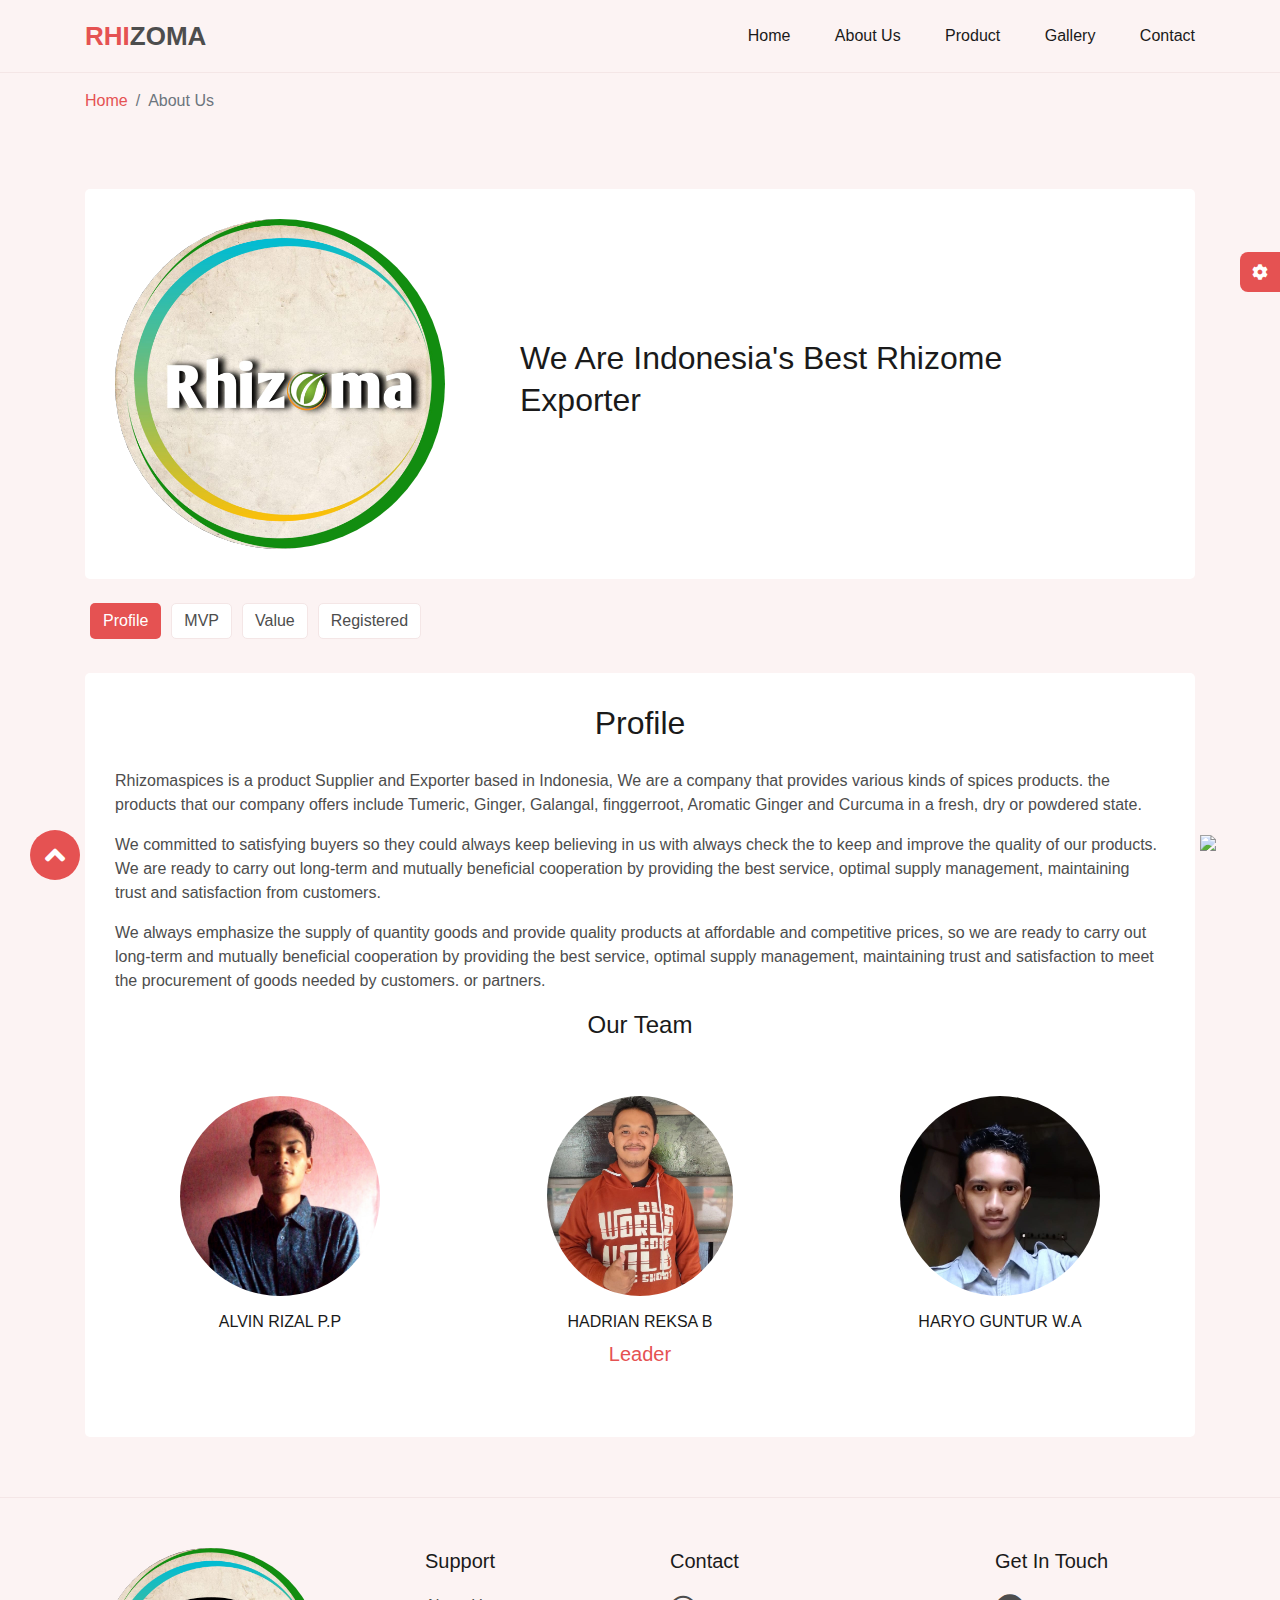
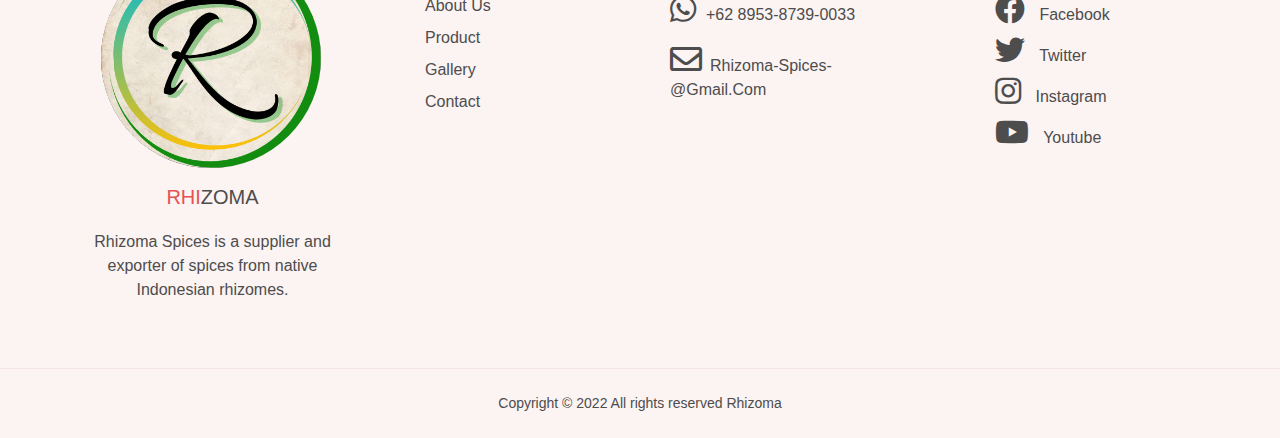
==== commit f8cbfc4f: "mengganti gambar produk" ====
--- a/about-us.html
+++ b/about-us.html
@@ -11,6 +11,7 @@
     <link rel="stylesheet" href="css/style.css" />
     <link rel="stylesheet" class="js-color-style" href="css/colors/color-1.css" />
     <link rel="stylesheet" class="js-glass-style" href="css/glass.css" disabled />
+    <link rel="shortcut icon" href="img/logo/logo-removebg-preview.png" type="image/x-icon" />
   </head>
   <body>
     <!-- page loader start -->
@@ -27,7 +28,7 @@
       <!-- scroll start -->
       <!-- wa start -->
       <div class="whatsapp">
-        <a href="https://wa.me/6283830387263/?text-Hello" target="_blank">
+        <a href="https://wa.me/62895387390033/?text-Hello" target="_blank">
           <img src="https://img.icons8.com/color/96/000000/whatsapp--v5.png" />
         </a>
       </div>
@@ -323,7 +324,7 @@
             <div class="row">
               <div class="col-lg-3 col-md-3 col-sm-3 deskripsi">
                 <div class="footer-item">
-                  <img src="img/logo/logo.jpeg" class="gambar-logo-footer" alt="logo img" />
+                  <img src="img/logo/logo.jpeg" class="gambar-logo-footer ms-lg-3" alt="logo img" />
                   <h3 class="text-logo-footer mt-3 text-center"><span>rhi</span>zoma</h3>
                   <p class="mt-3 text-center">Rhizoma Spices is a supplier and exporter of spices from native Indonesian rhizomes.</p>
                 </div>
@@ -344,7 +345,7 @@
                   <h3>contact</h3>
                   <ul>
                     <li>
-                      <a href="https://wa.me/6283830387263/?text-Hello" target="_blank"><i class="fab fa-whatsapp social-icon"></i>+62 838-3038-7263</a>
+                      <a href="https://wa.me/62895387390033/?text-Hello" target="_blank"><i class="fab fa-whatsapp social-icon"></i>+62 8953-8739-0033</a>
                     </li>
                     <li>
                       <a href="mailto:rhizomaspices@gmail.com" target="_blank"><i class="far fa-envelope fa-2x mt-2 pe-2"></i>rhizoma-spices-@gmail.com</a>
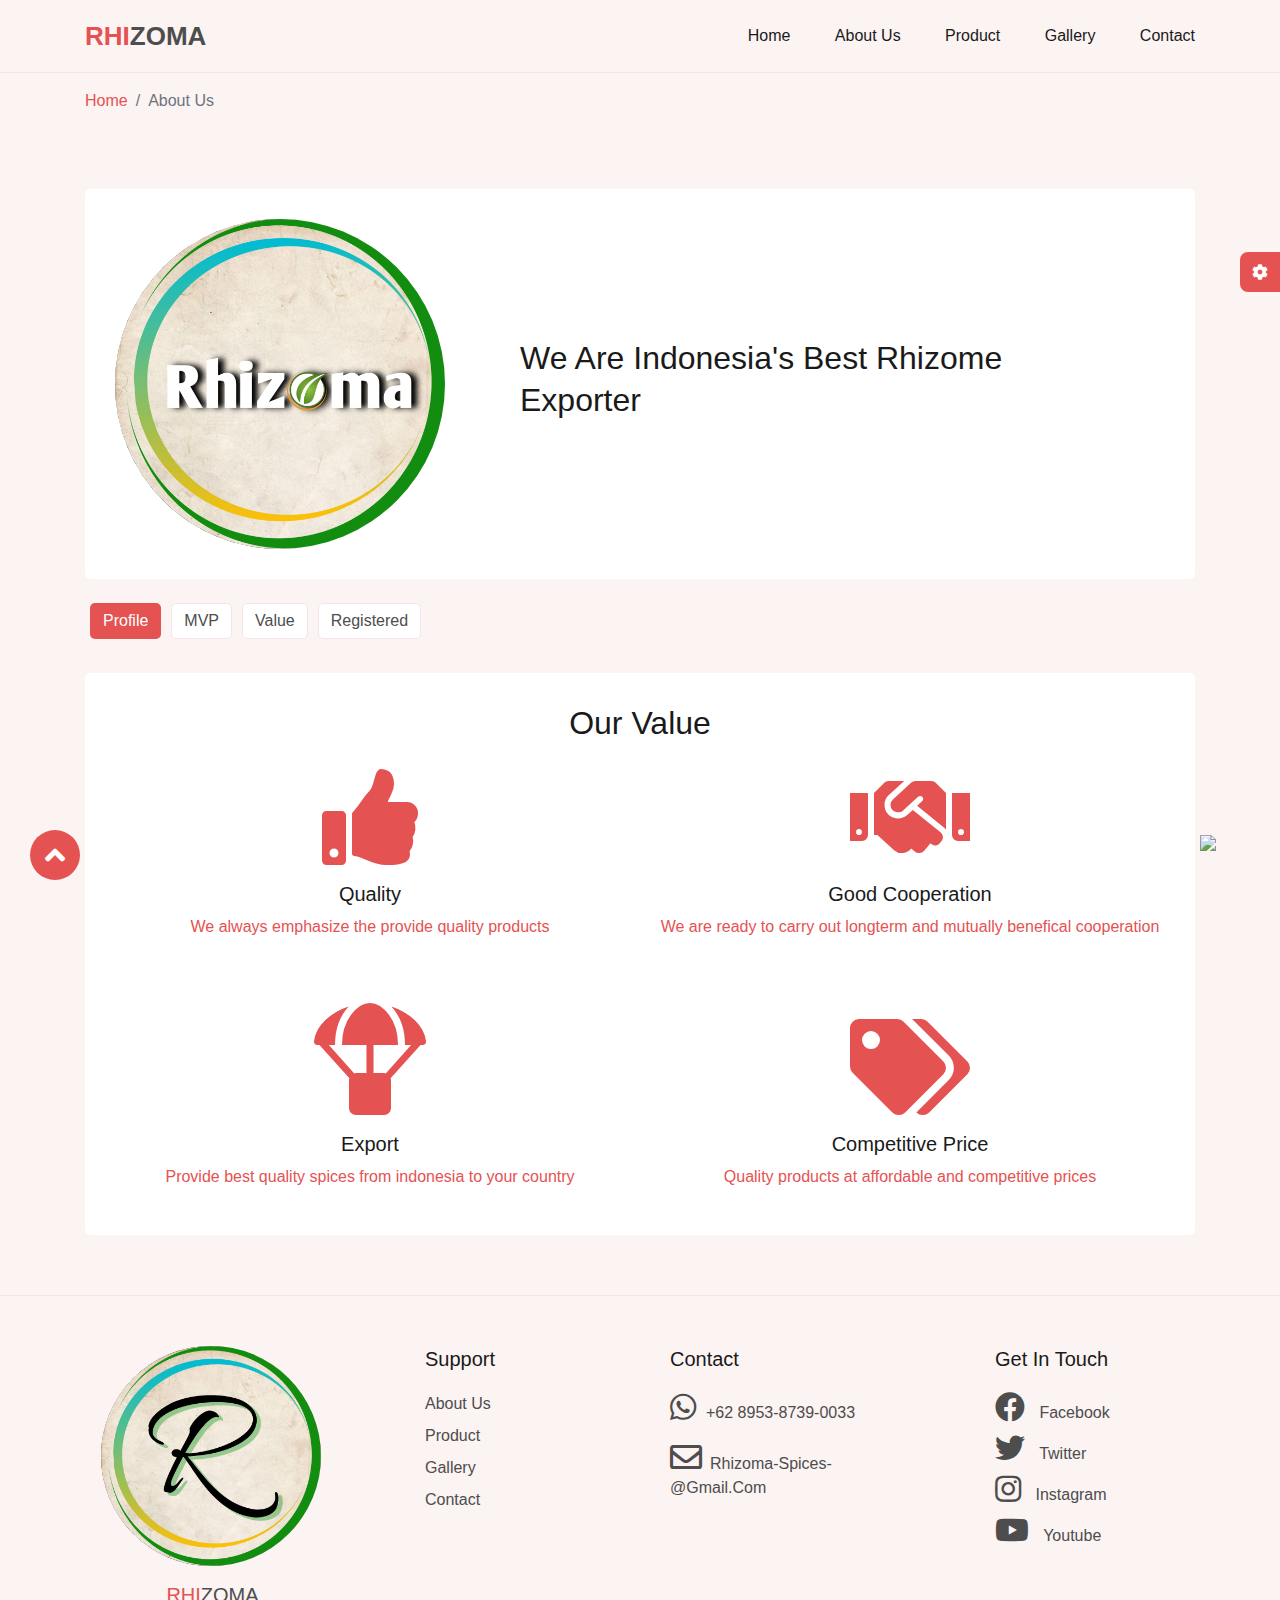
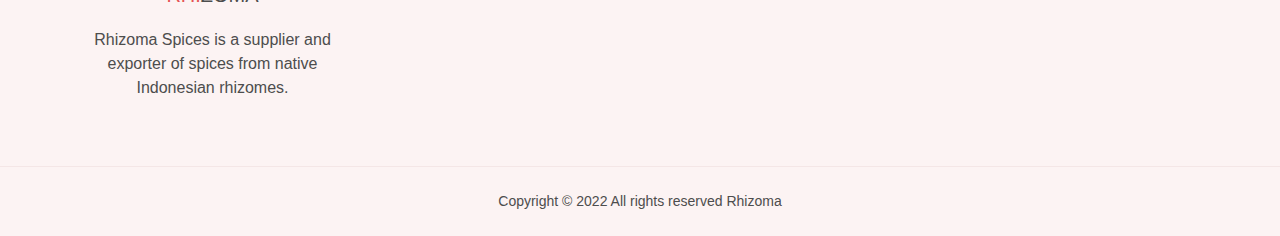
==== commit 3e829459: "mengubah tulisan dan menaikkan gambar" ====
--- a/about-us.html
+++ b/about-us.html
@@ -104,7 +104,7 @@
               <!-- tabs start -->
               <div class="tab-content mt-4" id="nav-tabContent">
                 <!-- profile Start -->
-                <div class="tab-pane fade show active" id="profile" role="tabpanel" aria-labelledby="profile-tab">
+                <div class="tab-pane fade" id="profile" role="tabpanel" aria-labelledby="profile-tab">
                   <div class="about-us-profile box">
                     <div class="about-us-text">
                       <h2 class="text-capitalize mb-4 text-center">Profile</h2>
@@ -213,7 +213,7 @@
                 </div>
                 <!-- mvp end -->
                 <!-- value start -->
-                <div class="tab-pane fade" id="value" role="tabpanel" aria-labelledby="value-tab">
+                <div class="tab-pane fade show active" id="value" role="tabpanel" aria-labelledby="value-tab">
                   <div class="about-us-value box">
                     <div class="about-us-text">
                       <h2 class="text-capitalize mb-4 text-center">our value</h2>
@@ -230,13 +230,13 @@
                         <p class="">We are ready to carry out longterm and mutually benefical cooperation</p>
                       </div>
                     </div>
-                    <div class="row value-icon value-icon-dua mt-5">
+                    <div class="row value-icon value-icon-dua mt-lg-5 mt-md-5 mt-sm-5">
                       <div class="col-lg-6 col-md-6 col-sm-6 text-center">
-                        <i class="fas fa-parachute-box fa-6x"> </i>
+                        <i class="fas fa-parachute-box fa-7x"> </i>
                         <h3 class="title mt-3">Export</h3>
                         <p class="">Provide best quality spices from indonesia to your country</p>
                       </div>
-                      <div class="col-lg-6 col-md-6 col-sm-6 text-center">
+                      <div class="col-lg-6 col-md-6 col-sm-6 text-center mt-lg-3 mt-sm-3 mt-md-3">
                         <i class="fas fa-tags fa-6x"></i>
                         <h3 class="title mt-3">Competitive Price</h3>
                         <p class="">Quality products at affordable and competitive prices</p>
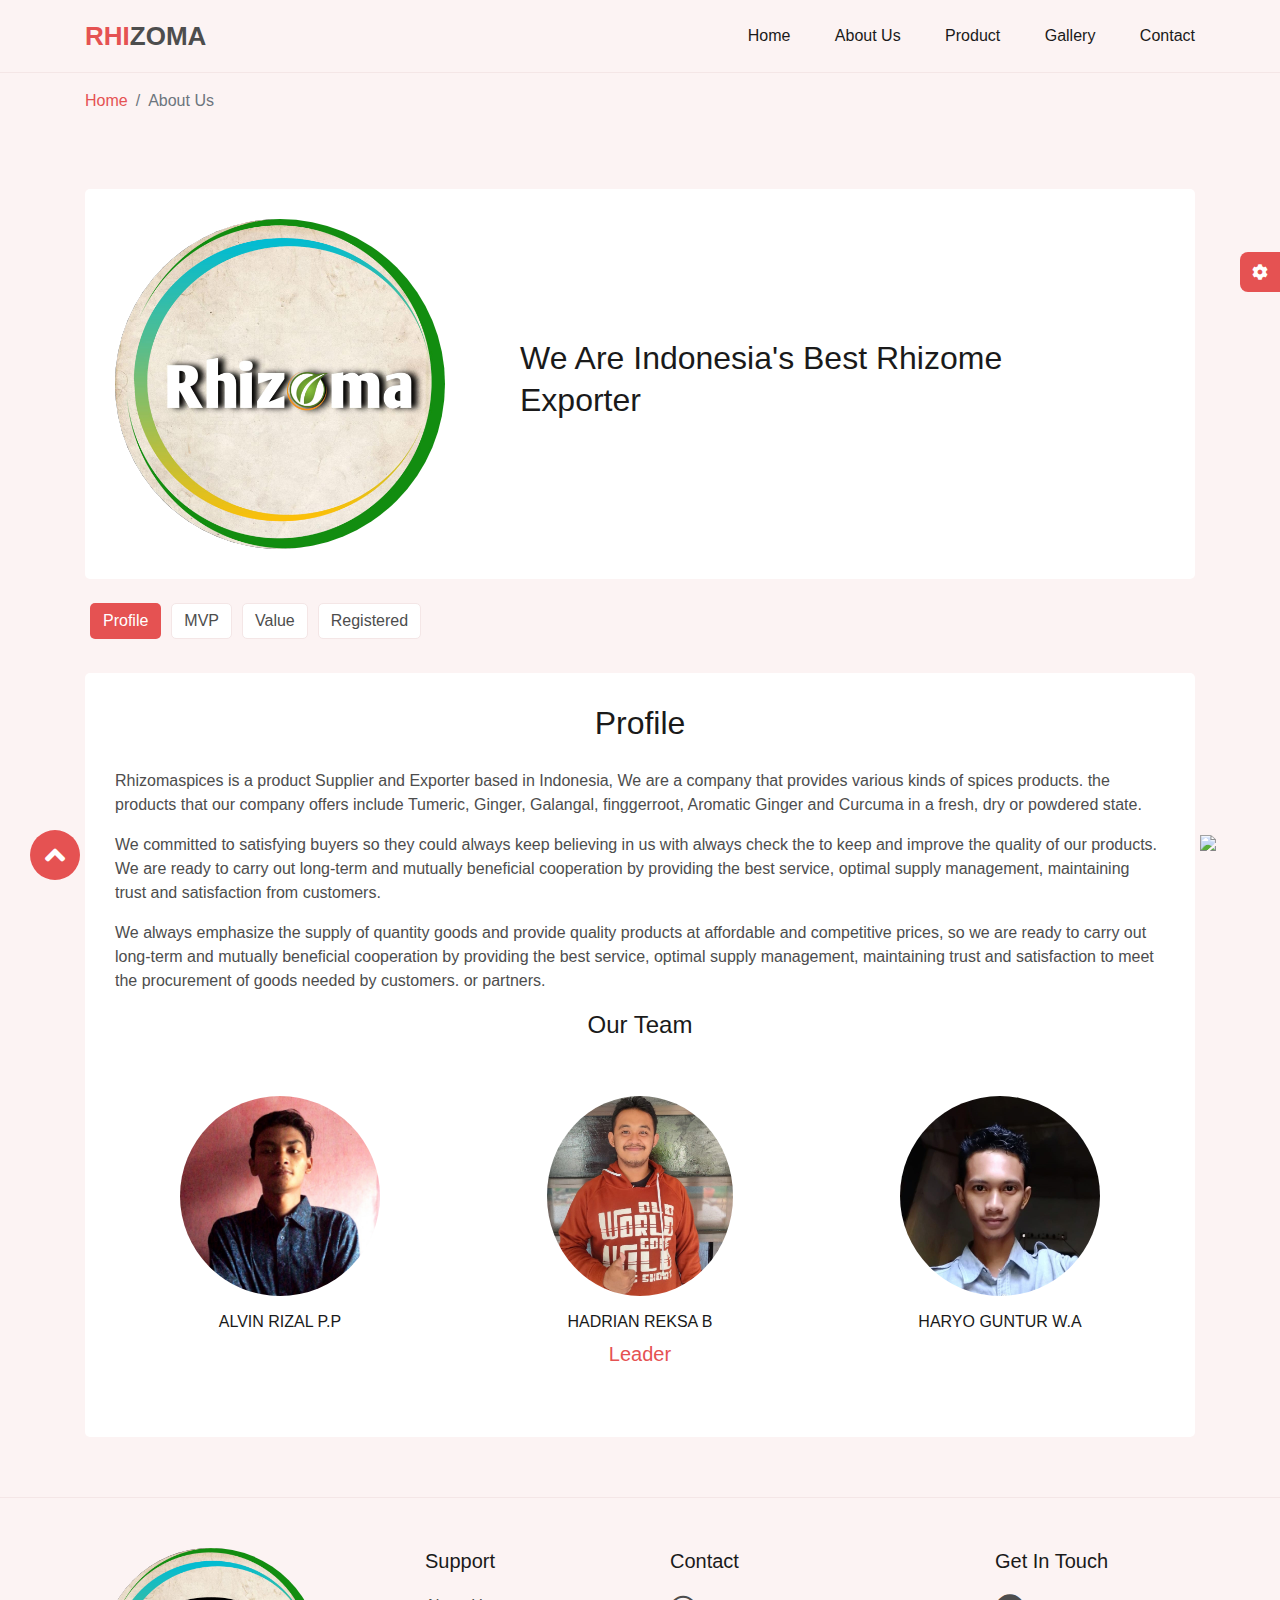
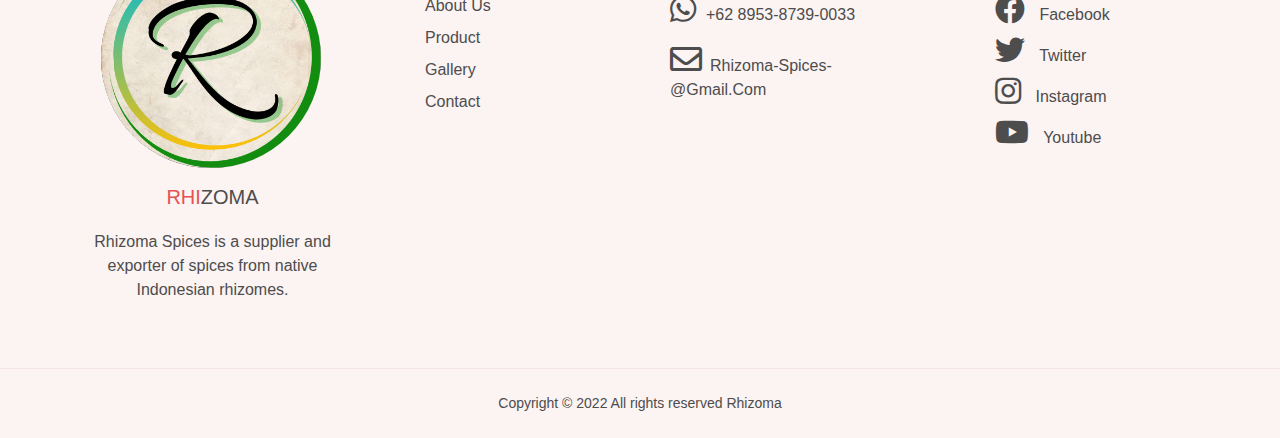
==== commit 28eef474: "mengganti fade show active" ====
--- a/about-us.html
+++ b/about-us.html
@@ -104,7 +104,7 @@
               <!-- tabs start -->
               <div class="tab-content mt-4" id="nav-tabContent">
                 <!-- profile Start -->
-                <div class="tab-pane fade" id="profile" role="tabpanel" aria-labelledby="profile-tab">
+                <div class="tab-pane fade show active" id="profile" role="tabpanel" aria-labelledby="profile-tab">
                   <div class="about-us-profile box">
                     <div class="about-us-text">
                       <h2 class="text-capitalize mb-4 text-center">Profile</h2>
@@ -213,7 +213,7 @@
                 </div>
                 <!-- mvp end -->
                 <!-- value start -->
-                <div class="tab-pane fade show active" id="value" role="tabpanel" aria-labelledby="value-tab">
+                <div class="tab-pane fade" id="value" role="tabpanel" aria-labelledby="value-tab">
                   <div class="about-us-value box">
                     <div class="about-us-text">
                       <h2 class="text-capitalize mb-4 text-center">our value</h2>
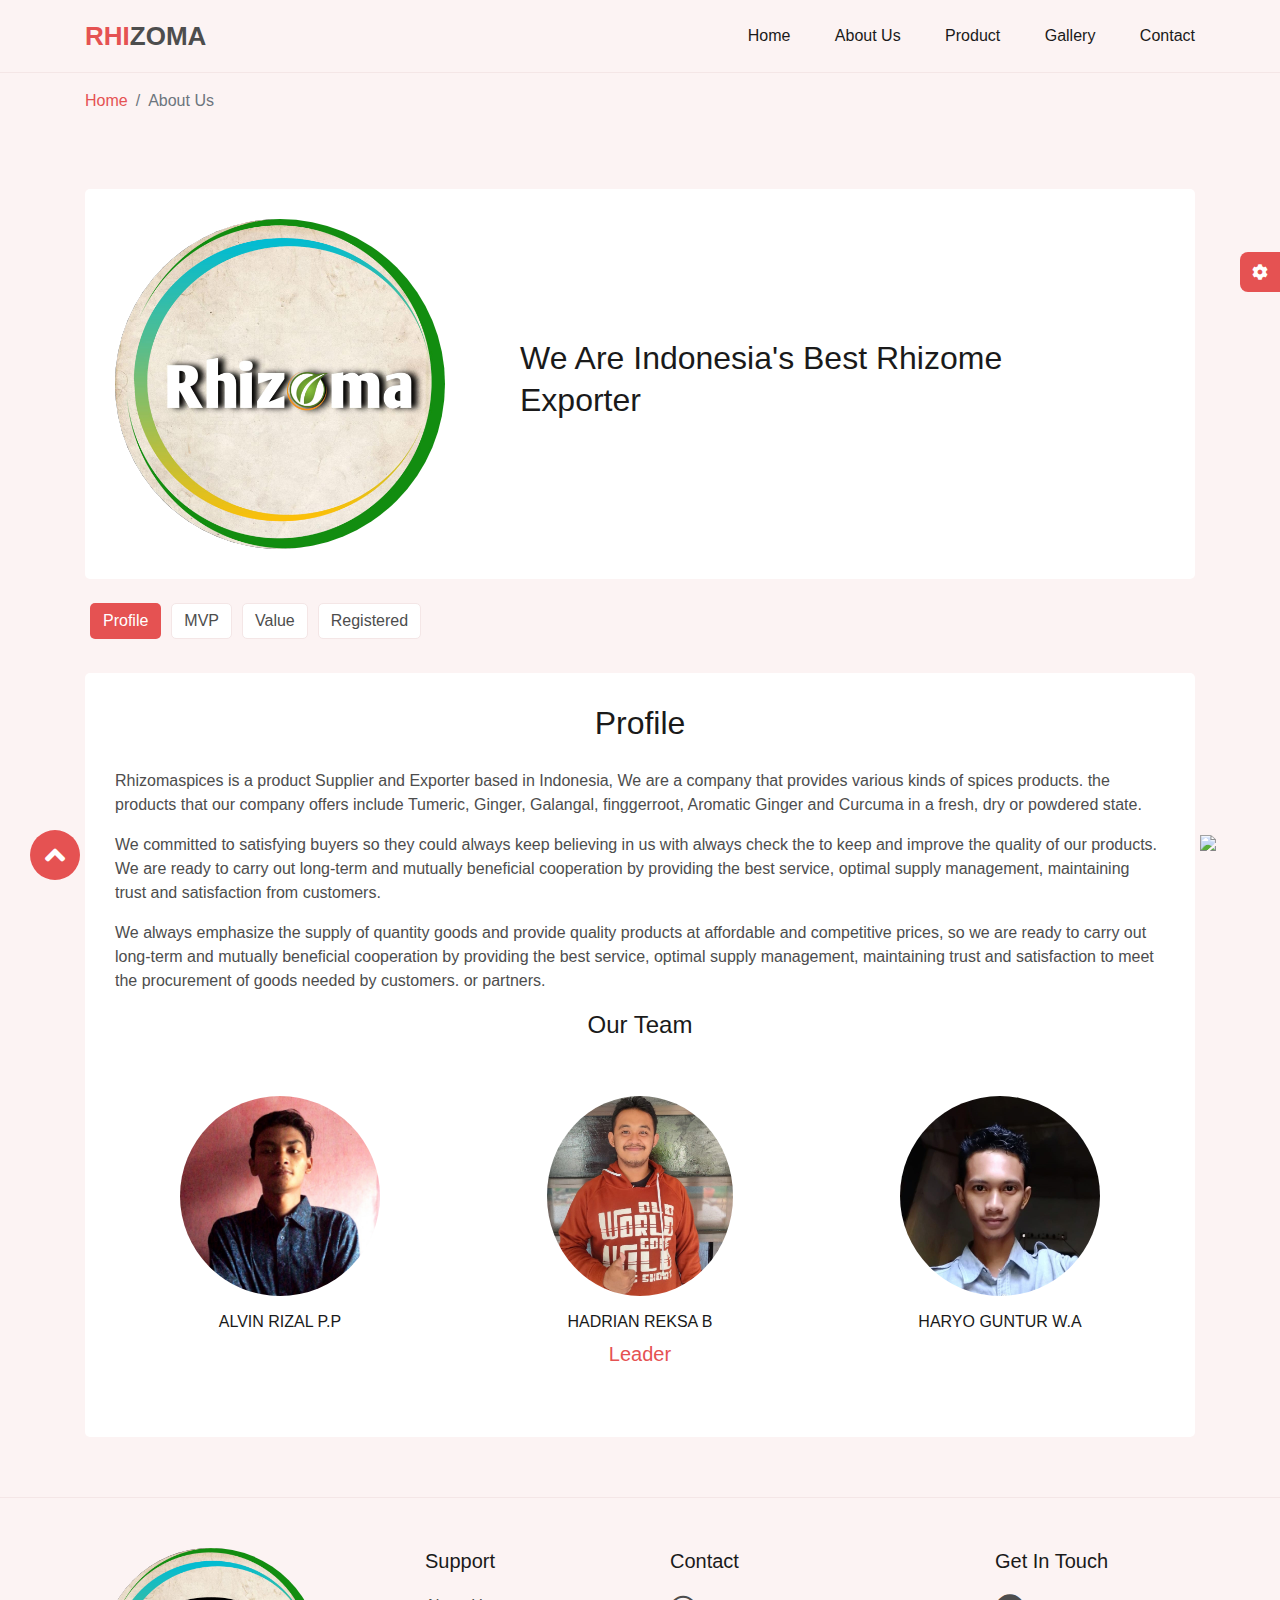
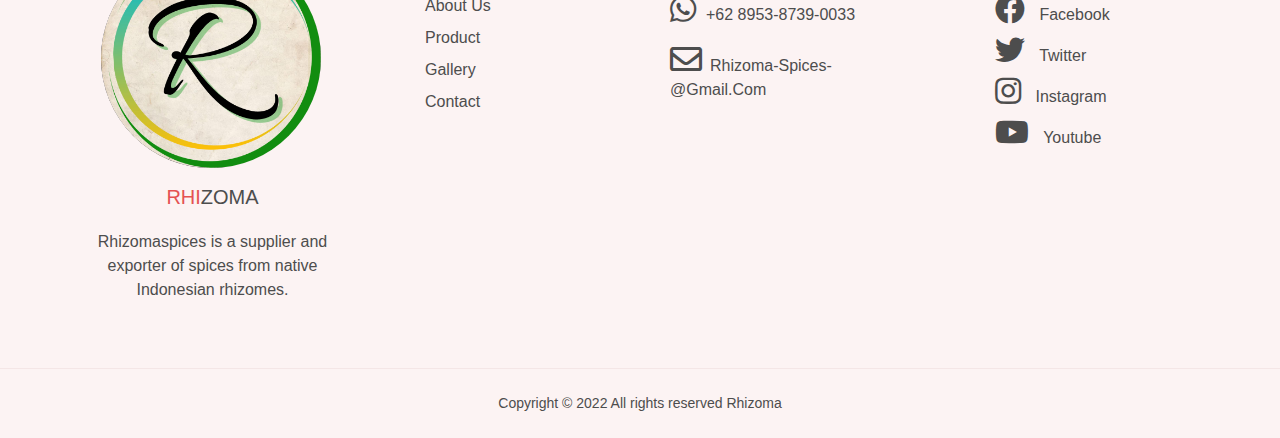
==== commit 34da8bdf: "merubah spices" ====
--- a/about-us.html
+++ b/about-us.html
@@ -326,7 +326,7 @@
                 <div class="footer-item">
                   <img src="img/logo/logo.jpeg" class="gambar-logo-footer ms-lg-3" alt="logo img" />
                   <h3 class="text-logo-footer mt-3 text-center"><span>rhi</span>zoma</h3>
-                  <p class="mt-3 text-center">Rhizoma Spices is a supplier and exporter of spices from native Indonesian rhizomes.</p>
+                  <p class="mt-3 text-center">Rhizomaspices is a supplier and exporter of spices from native Indonesian rhizomes.</p>
                 </div>
               </div>
               <div class="col-lg-3 col-md-3 col-sm-3 support">
